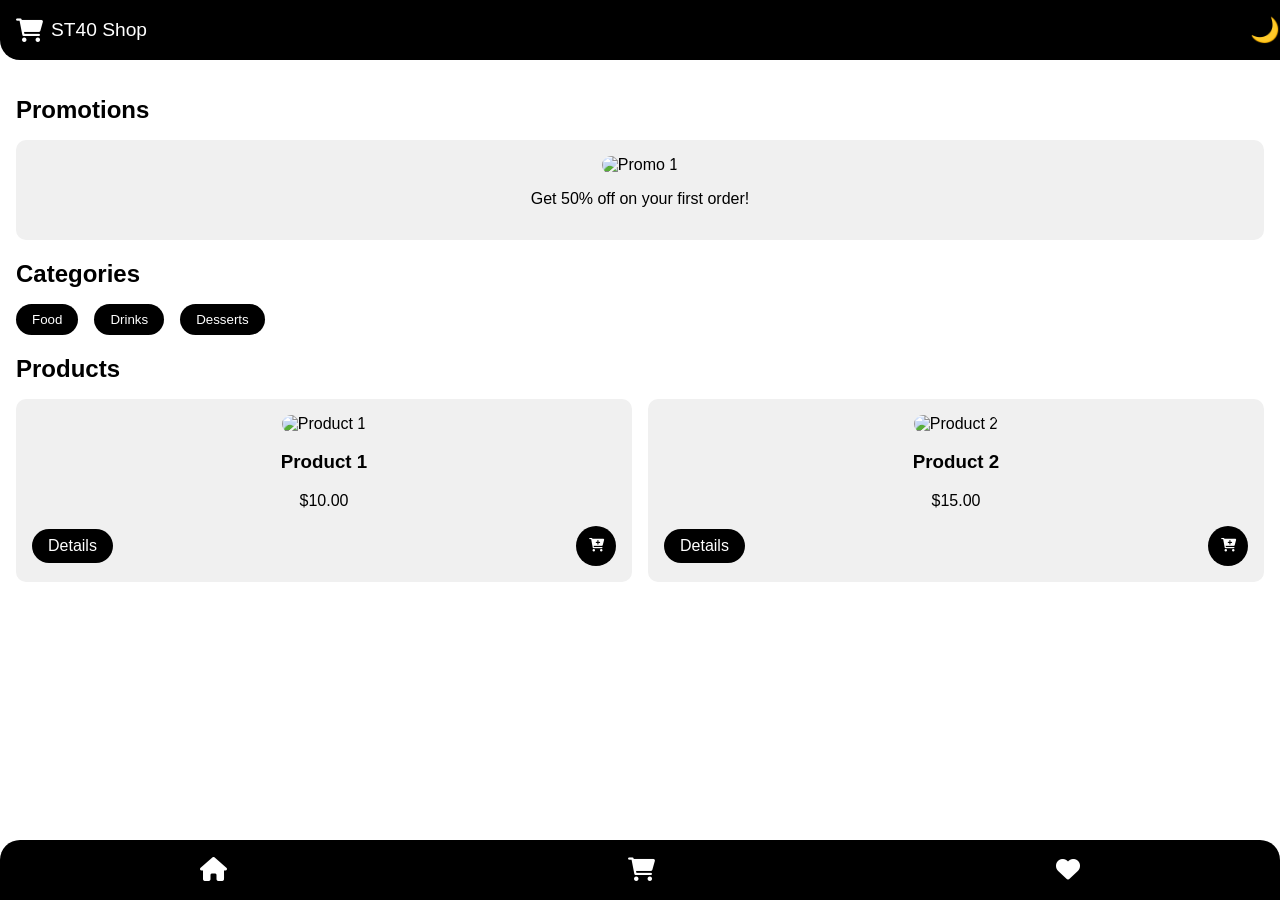
==== index.html @ 391da18d "first commit" ====
<!DOCTYPE html>
<html lang="en">
<head>
  <meta charset="UTF-8">
  <meta name="viewport" content="width=device-width, initial-scale=1.0">
  <title>st40 Shop</title>
  <link rel="stylesheet" href="styles/main.css">
  <link rel="stylesheet" href="styles/index.css">
  <link rel="stylesheet" href="https://cdnjs.cloudflare.com/ajax/libs/font-awesome/6.0.0/css/all.min.css">
</head>
<body>
  <!-- Navbar -->
  <nav class="navbar">
    <div class="navbar-brand">
      <i class="fas fa-shopping-cart"></i>
      <span>ST40 Shop</span>
    </div>
    <button class="theme-toggle">🌙</button>
  </nav>

  <main>
    <!-- Promotions Section -->
    <section id="promotions">
      <h2>Promotions</h2>
      <div class="promo-card">
        <img src="https://picsum.photos/300/150?random=1" alt="Promo 1">
        <p>Get 50% off on your first order!</p>
      </div>
    </section>

    <!-- Categories Section -->
    <section id="categories">
      <h2>Categories</h2>
      <div class="category-list">
        <button class="category-btn">Food</button>
        <button class="category-btn">Drinks</button>
        <button class="category-btn">Desserts</button>
      </div>
    </section>

    <!-- Products Section -->
    <section id="products">
      <h2>Products</h2>
      <div class="product-list">
        <div class="product-card">
          <img src="https://picsum.photos/100/100?random=2" alt="Product 1">
          <h3>Product 1</h3>
          <p>$10.00</p>
          <div class="product-actions">
            <a href="product-details.html?id=1" class="view-details-btn">Details</a>
            <button class="add-to-cart-btn"><i class="fas fa-cart-plus"></i></button>
          </div>
        </div>
        <div class="product-card">
          <img src="https://picsum.photos/100/100?random=3" alt="Product 2">
          <h3>Product 2</h3>
          <p>$15.00</p>
          <div class="product-actions">
            <a href="product-details.html?id=2" class="view-details-btn">Details</a>
            <button class="add-to-cart-btn"><i class="fas fa-cart-plus"></i></button>
          </div>
        </div>
      </div>
    </section>
  </main>

  <!-- Footer -->
  <div class="footer">
    <button><i class="fas fa-home"></i></button>
    <button><i class="fas fa-shopping-cart"></i></button>
    <button><i class="fas fa-heart"></i></button>
  </div>

  <script src="script.js"></script>
</body>
</html>
---- styles/main.css ----
/* General Styles */
body {
  font-family: Arial, sans-serif;
  margin: 0;
  padding: 0;
  background-color: #ffffff;
  color: #000000;
  transition: background-color 0.3s, color 0.3s;
}

body.dark-mode {
  background-color: #000000;
  color: #ffffff;
}

/* Navbar */
.navbar {
  display: flex;
  justify-content: space-between;
  align-items: center;
  padding: 0.5rem 1rem;
  background-color: #000000;
  color: #ffffff;
  position: fixed;
  top: 0;
  width: 100%;
  z-index: 1000;
  border-bottom-left-radius: 20px;
  border-bottom-right-radius: 20px;
}

.navbar-brand {
  display: flex;
  align-items: center;
  gap: 0.5rem;
  font-size: 1.2rem;
}

.navbar-brand i {
  font-size: 1.5rem;
}

.theme-toggle {
  background: none;
  border: none;
  color: #ffffff;
  font-size: 1.5rem;
  cursor: pointer;
}

/* Footer */
.footer {
  position: fixed;
  bottom: 0;
  width: 100%;
  display: flex;
  justify-content: space-around;
  align-items: center;
  background-color: #000000;
  padding: 0.5rem 0;
  border-top-left-radius: 20px;
  border-top-right-radius: 20px;
  z-index: 1000;
}

.footer button {
  background: none;
  border: none;
  color: #ffffff;
  font-size: 1.5rem;
  cursor: pointer;
  transition: transform 0.3s, filter 0.3s;
}

.footer button.active {
  transform: translateY(-20%);
  filter: blur(2px);
}

/* Main Content */
main {
  padding: 1rem;
  margin-top: 60px; /* Adjust for navbar */
  margin-bottom: 80px; /* Adjust for footer */
}

h2 {
  margin-bottom: 1rem;
}

/* Buttons */
button {
  padding: 0.5rem 1rem;
  border: none;
  border-radius: 20px;
  background-color: #000000;
  color: #ffffff;
  cursor: pointer;
}

button:hover {
  opacity: 0.9;
}

/* Dark Mode Styles */
body.dark-mode button {
  background-color: #ffffff;
  color: #000000;
}
---- styles/index.css ----
/* Promotions Section */
#promotions .promo-card {
  background-color: #f0f0f0;
  border-radius: 10px;
  padding: 1rem;
  margin-bottom: 1rem;
  text-align: center;
}

#promotions .promo-card img {
  width: 100%;
  border-radius: 10px;
}

/* Categories Section */
#categories .category-list {
  display: flex;
  gap: 1rem;
  margin-bottom: 1rem;
}

#categories .category-btn {
  padding: 0.5rem 1rem;
  border: none;
  border-radius: 20px;
  background-color: #000000;
  color: #ffffff;
  cursor: pointer;
}

/* Products Section */
#products .product-list {
  display: grid;
  grid-template-columns: repeat(2, 1fr);
  gap: 1rem;
}

#products .product-card {
  background-color: #f0f0f0;
  border-radius: 10px;
  padding: 1rem;
  text-align: center;
}

#products .product-card img {
  width: 100%;
  border-radius: 10px;
}

#products .product-actions {
  display: flex;
  justify-content: space-between;
  align-items: center;
  margin-top: 0.5rem;
}

#products .view-details-btn {
  background-color: #000000;
  color: #ffffff;
  border-radius: 20px;
  padding: 0.5rem 1rem;
  text-decoration: none;
}

#products .add-to-cart-btn {
  background-color: #000000;
  color: #ffffff;
  border-radius: 50%;
  padding: 0.5rem;
  display: flex;
  align-items: center;
  justify-content: center;
  width: 40px;
  height: 40px;
}

/* Dark Mode Styles */
body.dark-mode #promotions .promo-card,
body.dark-mode #products .product-card {
  background-color: #1e1e1e;
}

body.dark-mode #categories .category-btn {
  background-color: #ffffff;
  color: #000000;
}
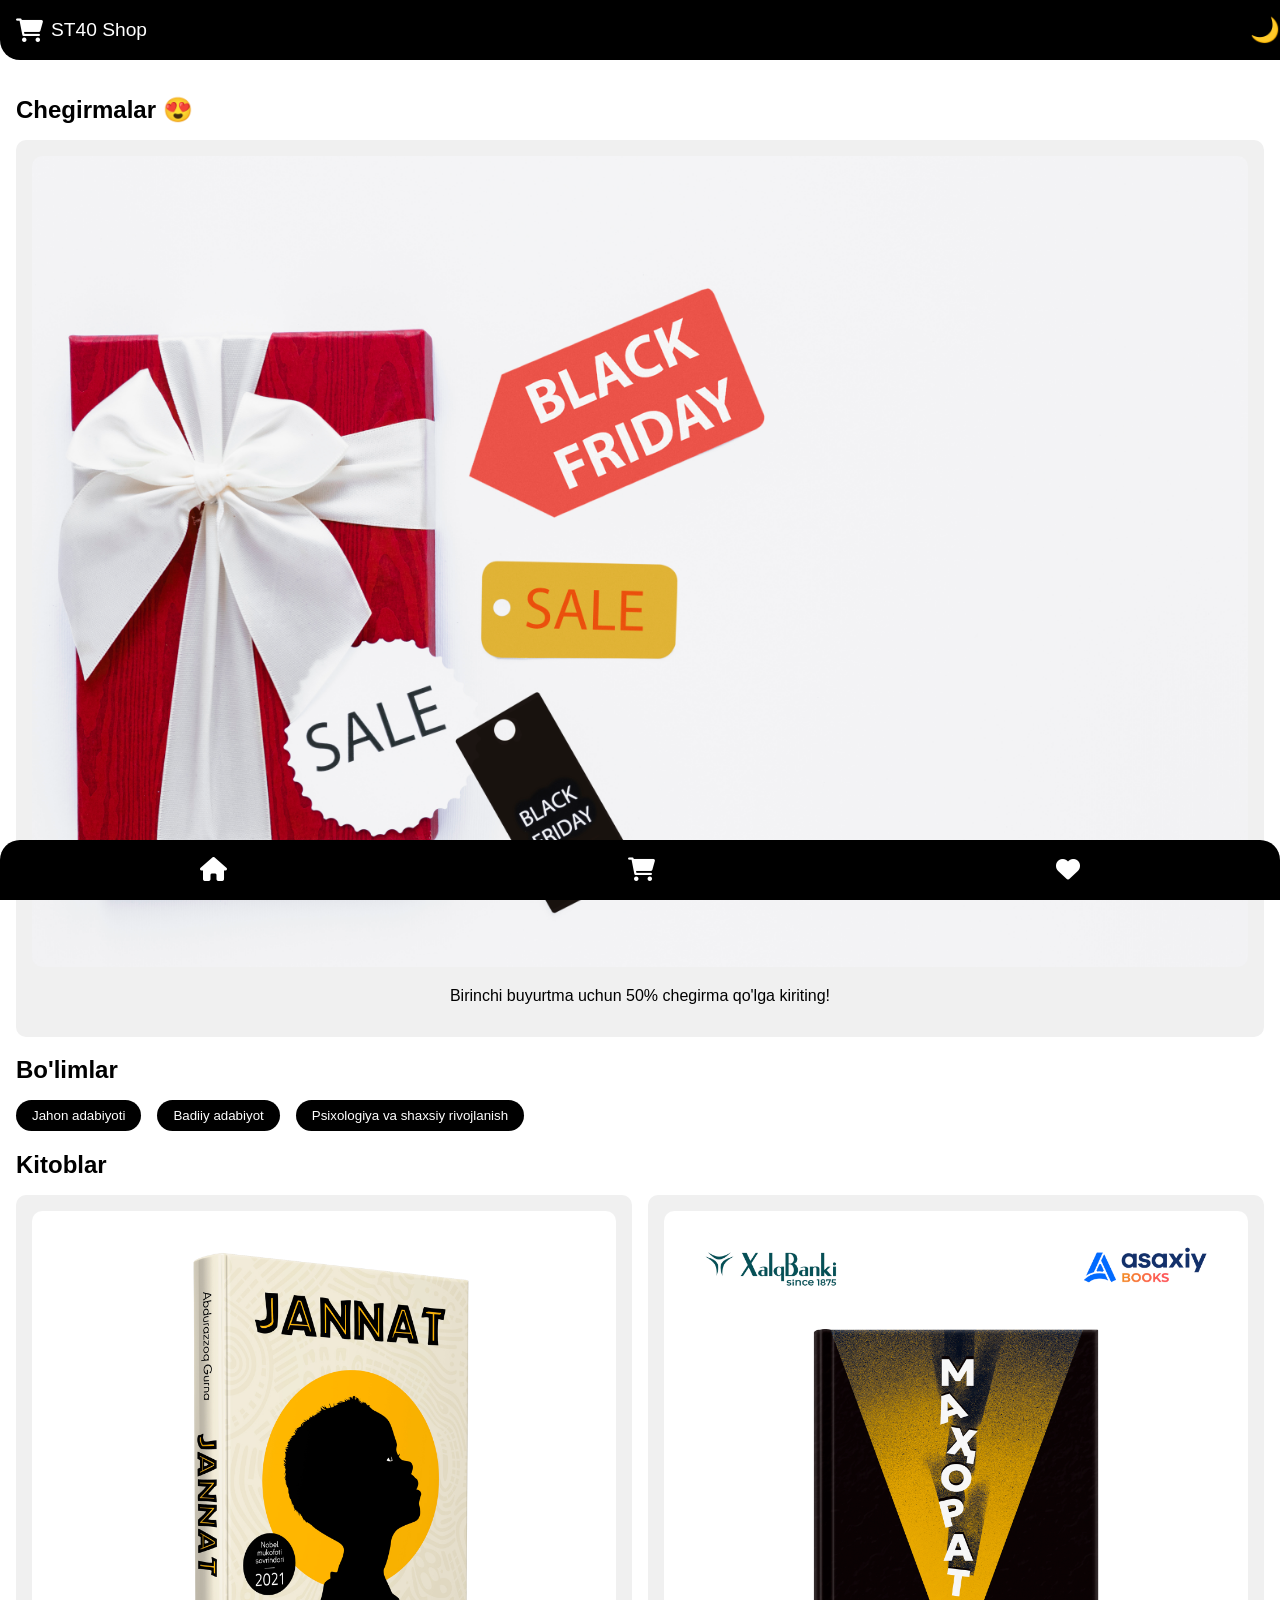
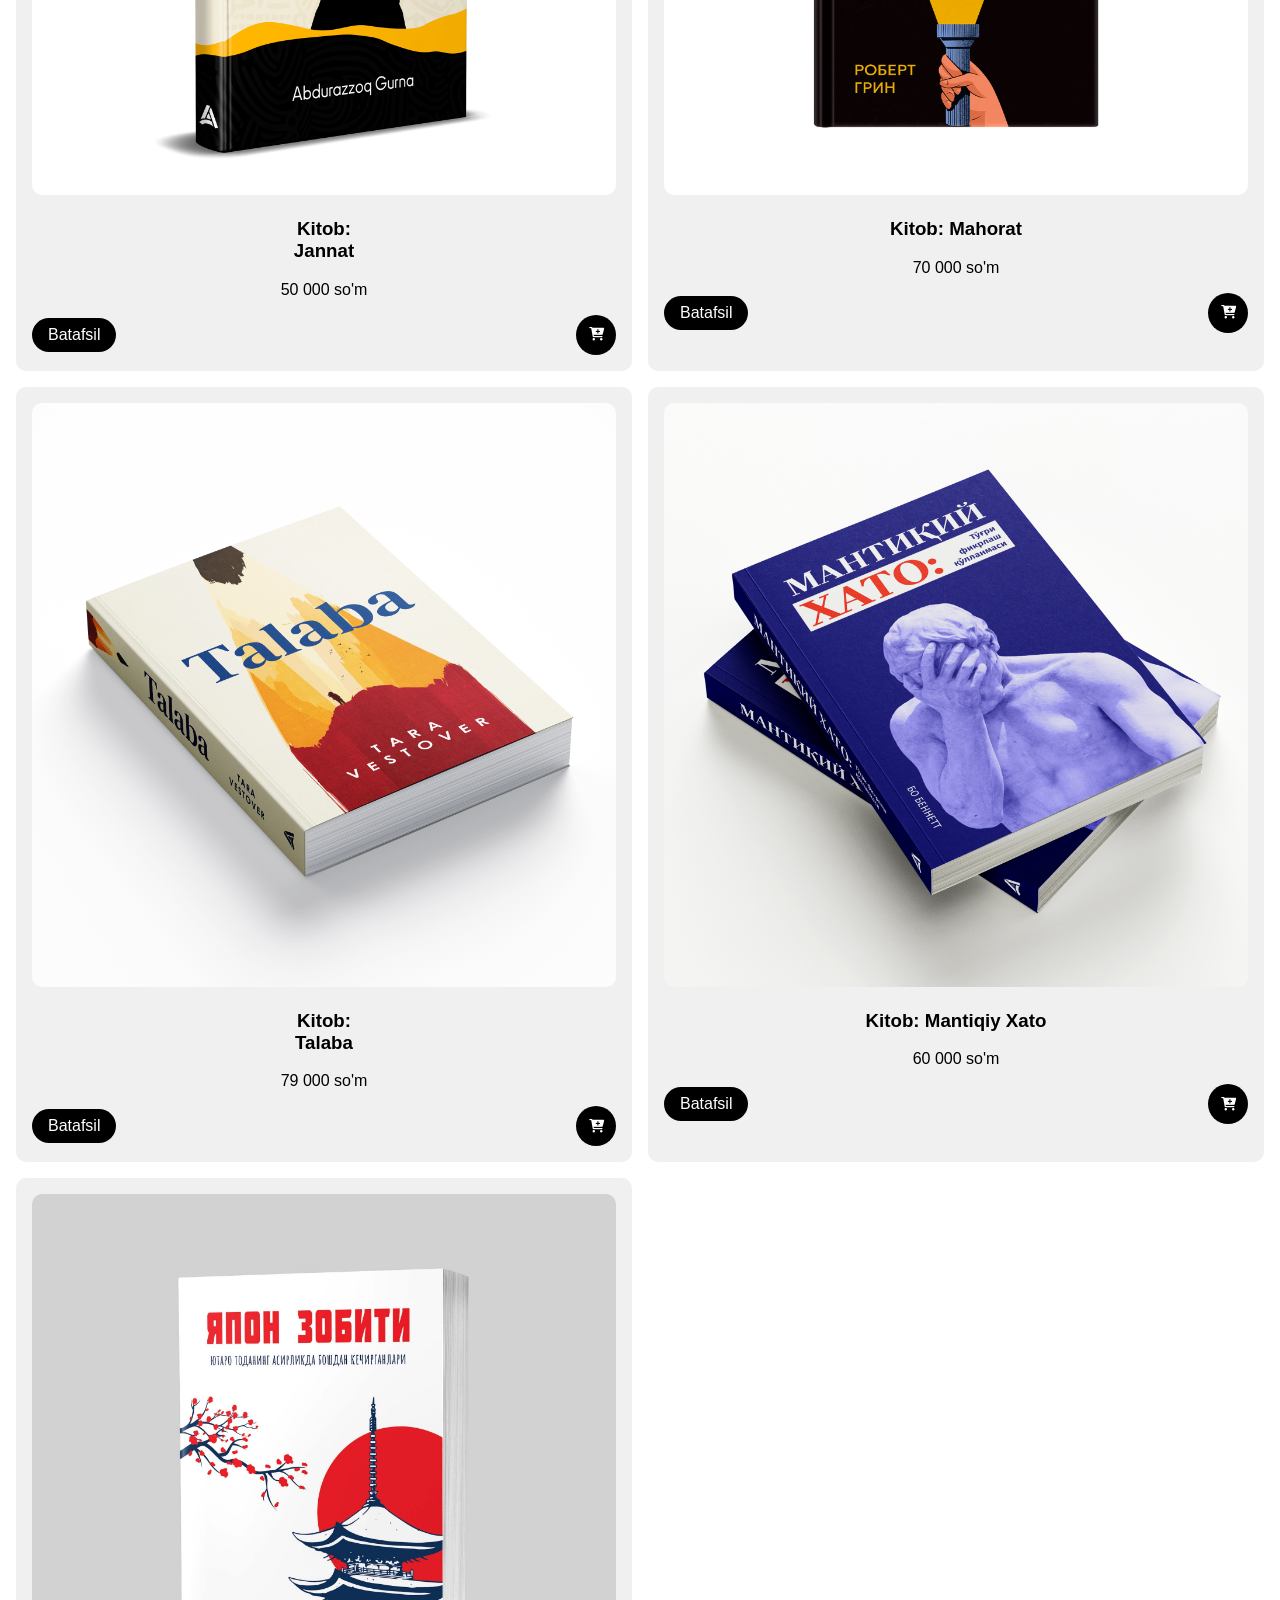
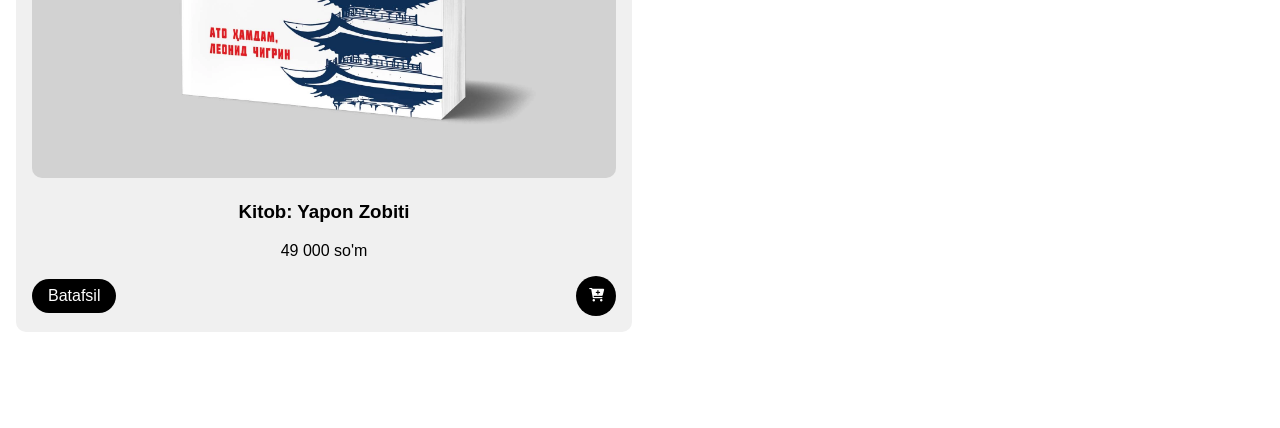
==== commit 5b72d2d4: "Translated to uzbek and added images" ====
--- a/index.html
+++ b/index.html
@@ -3,7 +3,7 @@
 <head>
   <meta charset="UTF-8">
   <meta name="viewport" content="width=device-width, initial-scale=1.0">
-  <title>st40 Shop</title>
+  <title>ST40 Shop</title>
   <link rel="stylesheet" href="styles/main.css">
   <link rel="stylesheet" href="styles/index.css">
   <link rel="stylesheet" href="https://cdnjs.cloudflare.com/ajax/libs/font-awesome/6.0.0/css/all.min.css">
@@ -21,42 +21,69 @@
   <main>
     <!-- Promotions Section -->
     <section id="promotions">
-      <h2>Promotions</h2>
+      <h2>Chegirmalar 😍</h2>
       <div class="promo-card">
-        <img src="https://picsum.photos/300/150?random=1" alt="Promo 1">
-        <p>Get 50% off on your first order!</p>
+        <img src="./images/black-friday-gift-with-sale-tags.jpg" alt="Promo 1">
+        <p>Birinchi buyurtma uchun 50% chegirma qo'lga kiriting!</p>
       </div>
     </section>
 
     <!-- Categories Section -->
     <section id="categories">
-      <h2>Categories</h2>
+      <h2>Bo'limlar</h2>
       <div class="category-list">
-        <button class="category-btn">Food</button>
-        <button class="category-btn">Drinks</button>
-        <button class="category-btn">Desserts</button>
+        <button class="category-btn">Jahon adabiyoti</button>
+        <button class="category-btn">Badiiy adabiyot</button>
+        <button class="category-btn">Psixologiya va shaxsiy rivojlanish</button>
       </div>
     </section>
 
     <!-- Products Section -->
     <section id="products">
-      <h2>Products</h2>
+      <h2>Kitoblar</h2>
       <div class="product-list">
         <div class="product-card">
-          <img src="https://picsum.photos/100/100?random=2" alt="Product 1">
-          <h3>Product 1</h3>
-          <p>$10.00</p>
+          <img src="./images/jannat.jpg" alt="Kitob: Jannat">
+          <h3>Kitob: <br> Jannat</h3>
+          <p>50 000 so'm</p>
           <div class="product-actions">
-            <a href="product-details.html?id=1" class="view-details-btn">Details</a>
+            <a href="product-details.html?id=1" class="view-details-btn">Batafsil</a>
             <button class="add-to-cart-btn"><i class="fas fa-cart-plus"></i></button>
           </div>
         </div>
         <div class="product-card">
-          <img src="https://picsum.photos/100/100?random=3" alt="Product 2">
-          <h3>Product 2</h3>
-          <p>$15.00</p>
+          <img src="./images/mahorat.jpg" alt="Product 2">
+          <h3>Kitob: Mahorat</h3>
+          <p>70 000 so'm</p>
           <div class="product-actions">
-            <a href="product-details.html?id=2" class="view-details-btn">Details</a>
+            <a href="product-details.html?id=2" class="view-details-btn">Batafsil</a>
+            <button class="add-to-cart-btn"><i class="fas fa-cart-plus"></i></button>
+          </div>
+        </div>
+        <div class="product-card">
+          <img src="./images/talaba.jpg" alt="Kitob: Talaba">
+          <h3>Kitob: <br>Talaba</h3>
+          <p>79 000 so'm</p>
+          <div class="product-actions">
+            <a href="product-details.html?id=1" class="view-details-btn">Batafsil</a>
+            <button class="add-to-cart-btn"><i class="fas fa-cart-plus"></i></button>
+          </div>
+        </div>
+        <div class="product-card">
+          <img src="./images/mantiqiy-xato.jpg" alt="Kitob: Jannat">
+          <h3>Kitob: Mantiqiy Xato</h3>
+          <p>60 000 so'm</p>
+          <div class="product-actions">
+            <a href="product-details.html?id=1" class="view-details-btn">Batafsil</a>
+            <button class="add-to-cart-btn"><i class="fas fa-cart-plus"></i></button>
+          </div>
+        </div>
+        <div class="product-card">
+          <img src="./images/yapon-zobiti.webp" alt="Kitob: Jannat">
+          <h3>Kitob: Yapon Zobiti</h3>
+          <p>49 000 so'm</p>
+          <div class="product-actions">
+            <a href="product-details.html?id=1" class="view-details-btn">Batafsil</a>
             <button class="add-to-cart-btn"><i class="fas fa-cart-plus"></i></button>
           </div>
         </div>
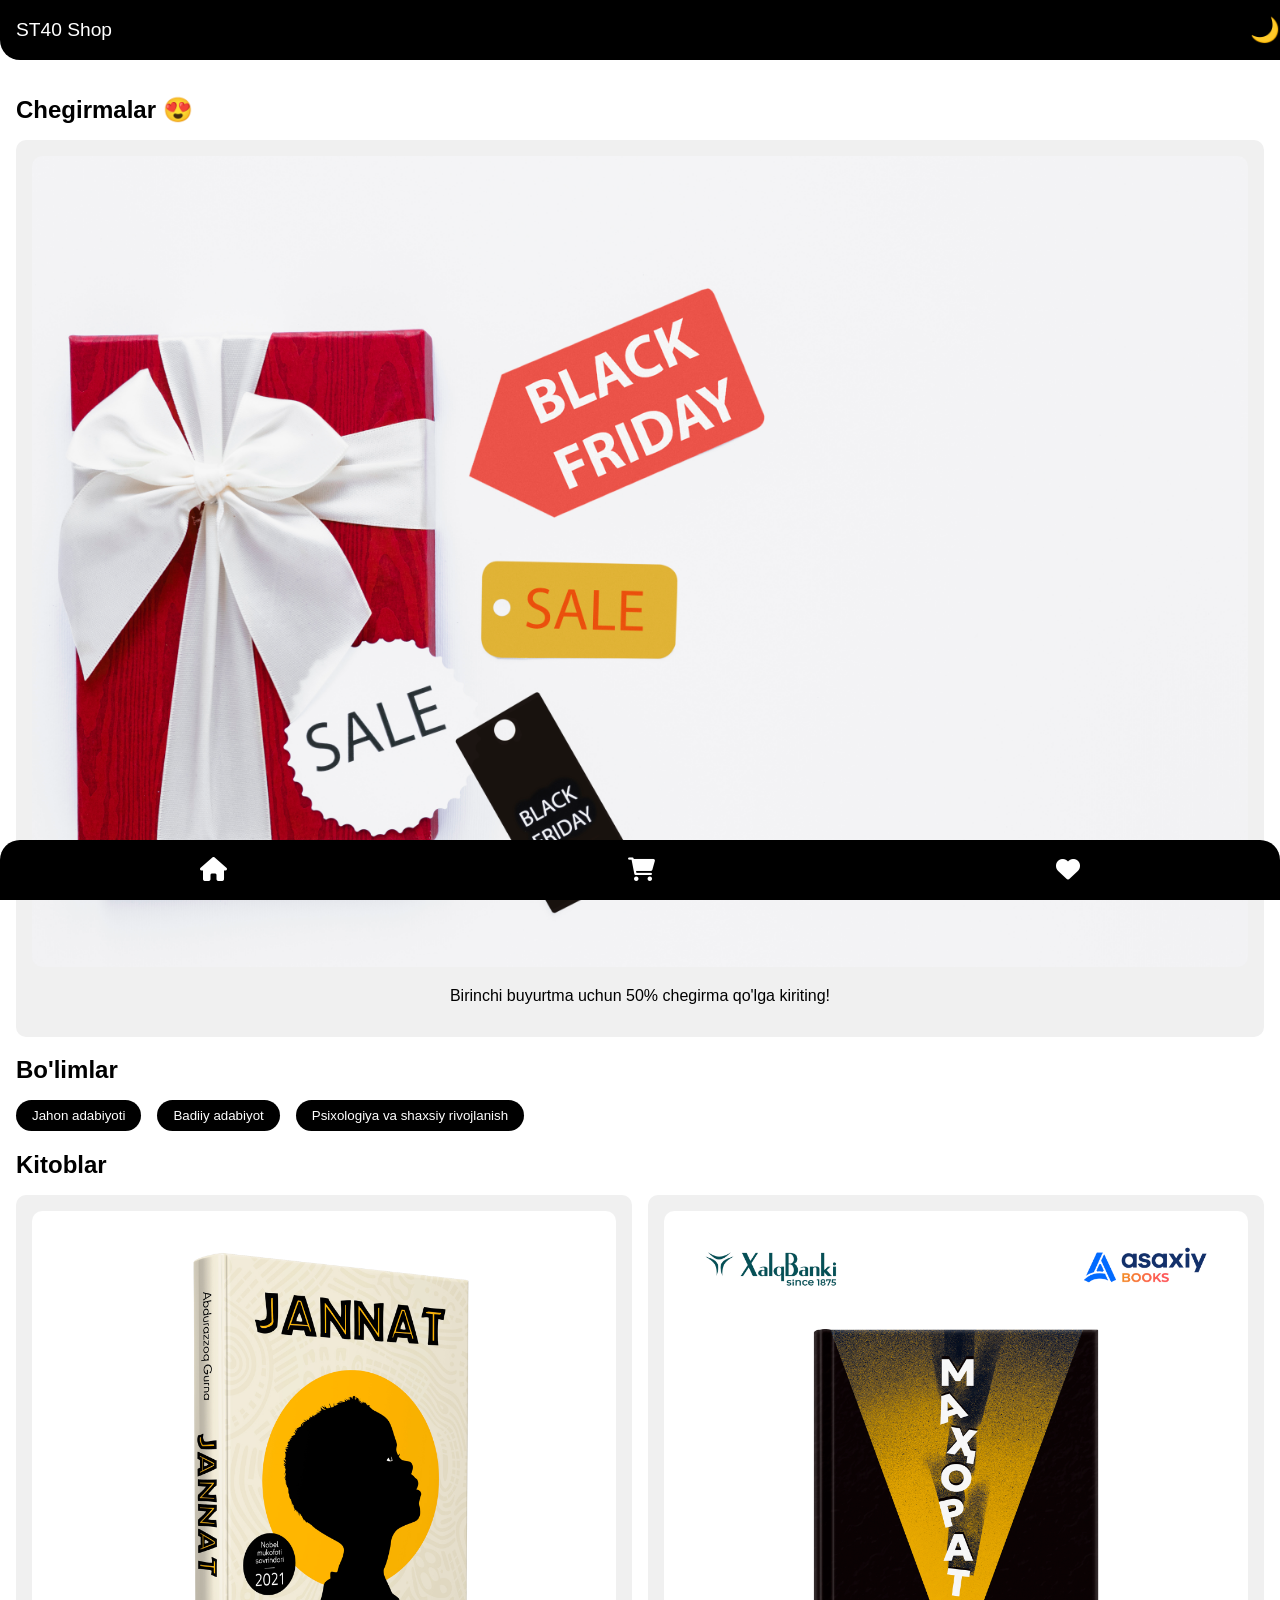
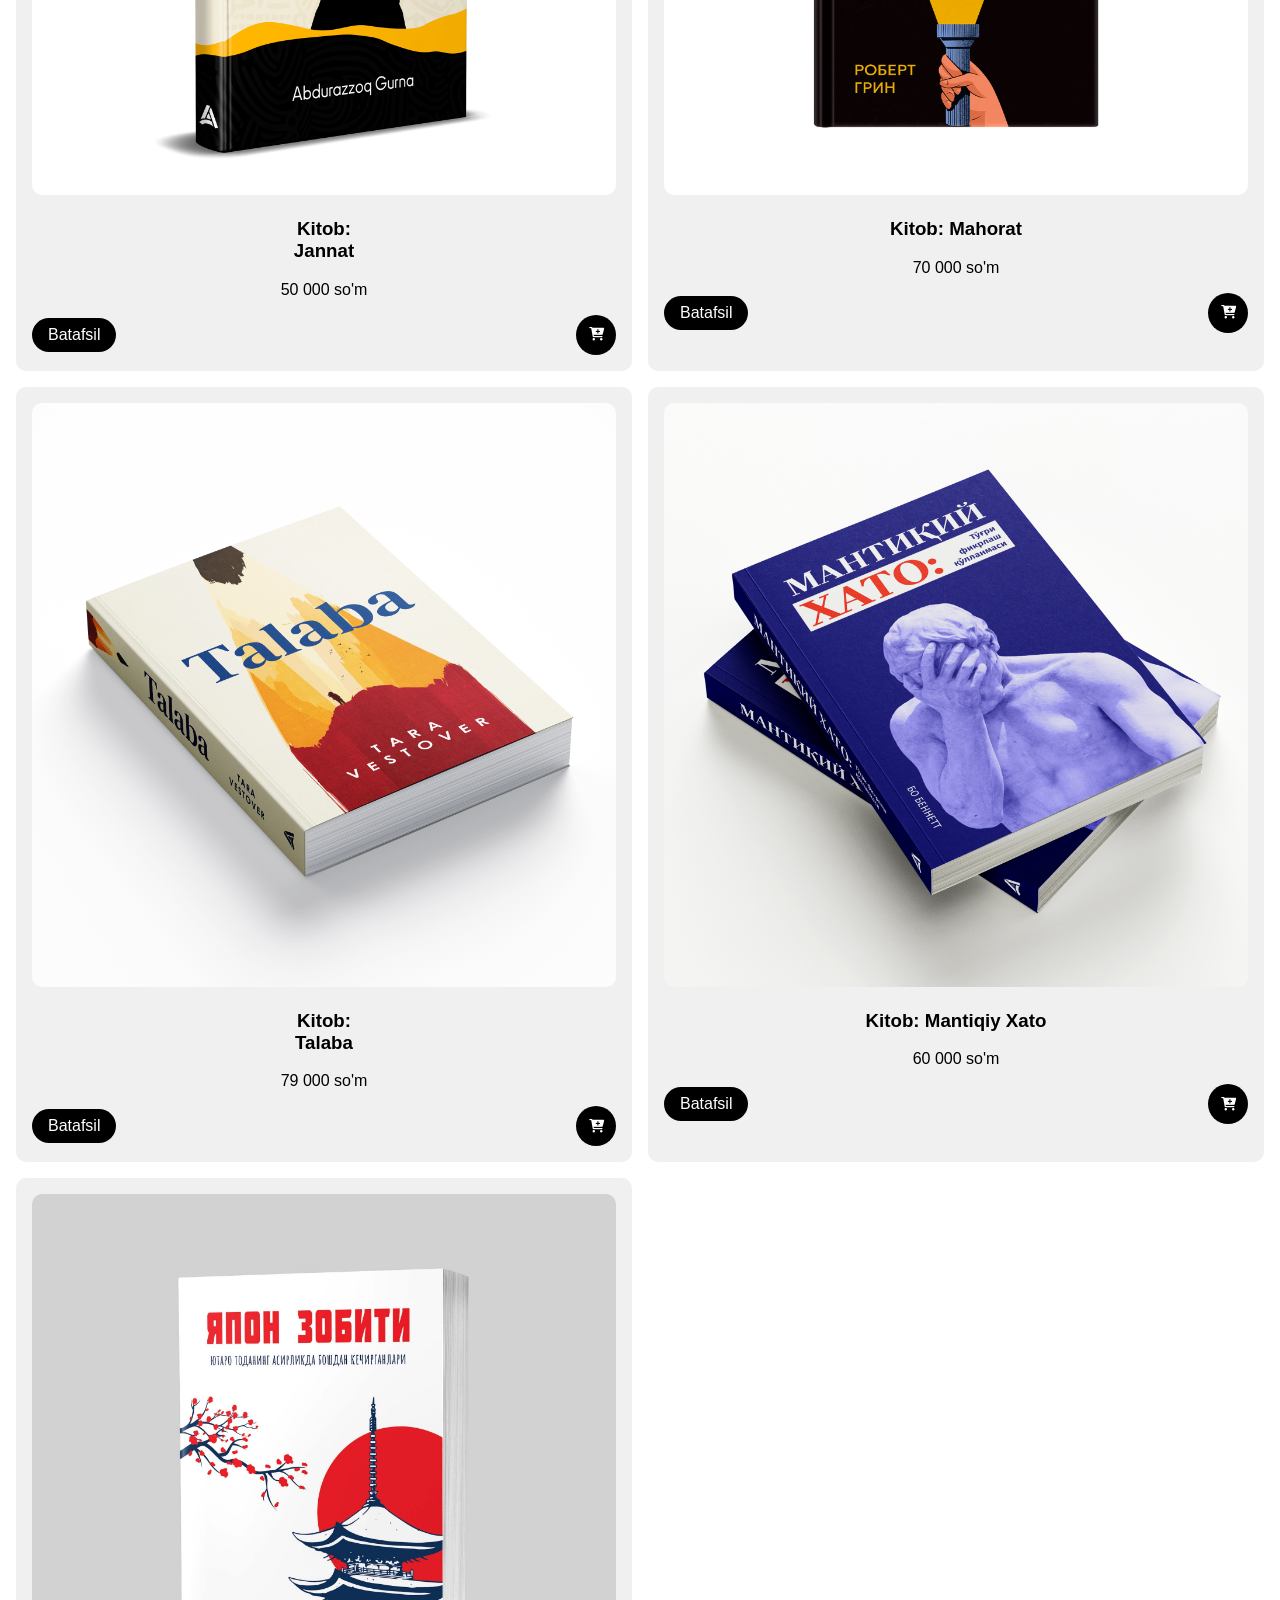
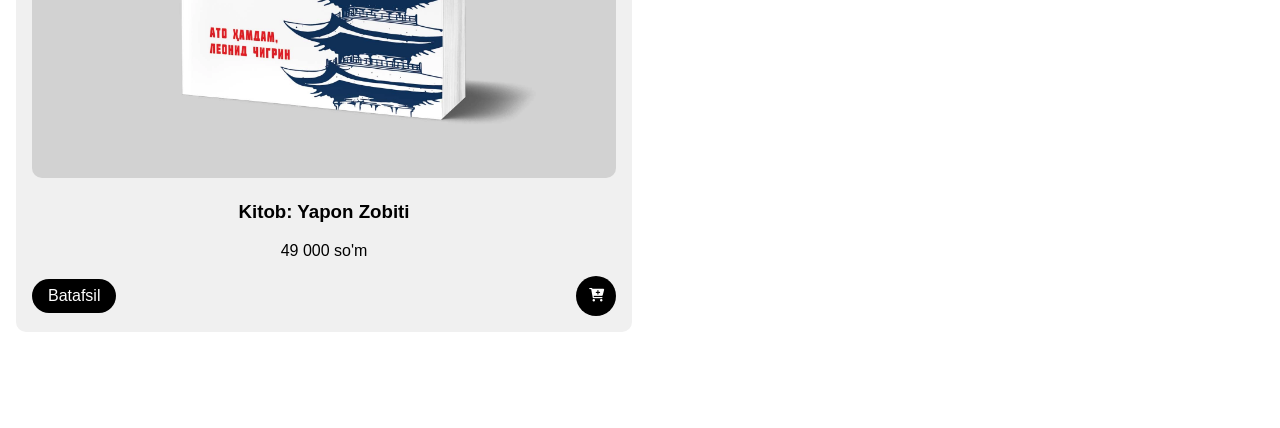
==== commit 6ff3fac5: "removed cart icon from navbar" ====
--- a/index.html
+++ b/index.html
@@ -12,7 +12,7 @@
   <!-- Navbar -->
   <nav class="navbar">
     <div class="navbar-brand">
-      <i class="fas fa-shopping-cart"></i>
+      <!-- <i class="fas fa-shopping-cart"></i> -->
       <span>ST40 Shop</span>
     </div>
     <button class="theme-toggle">🌙</button>
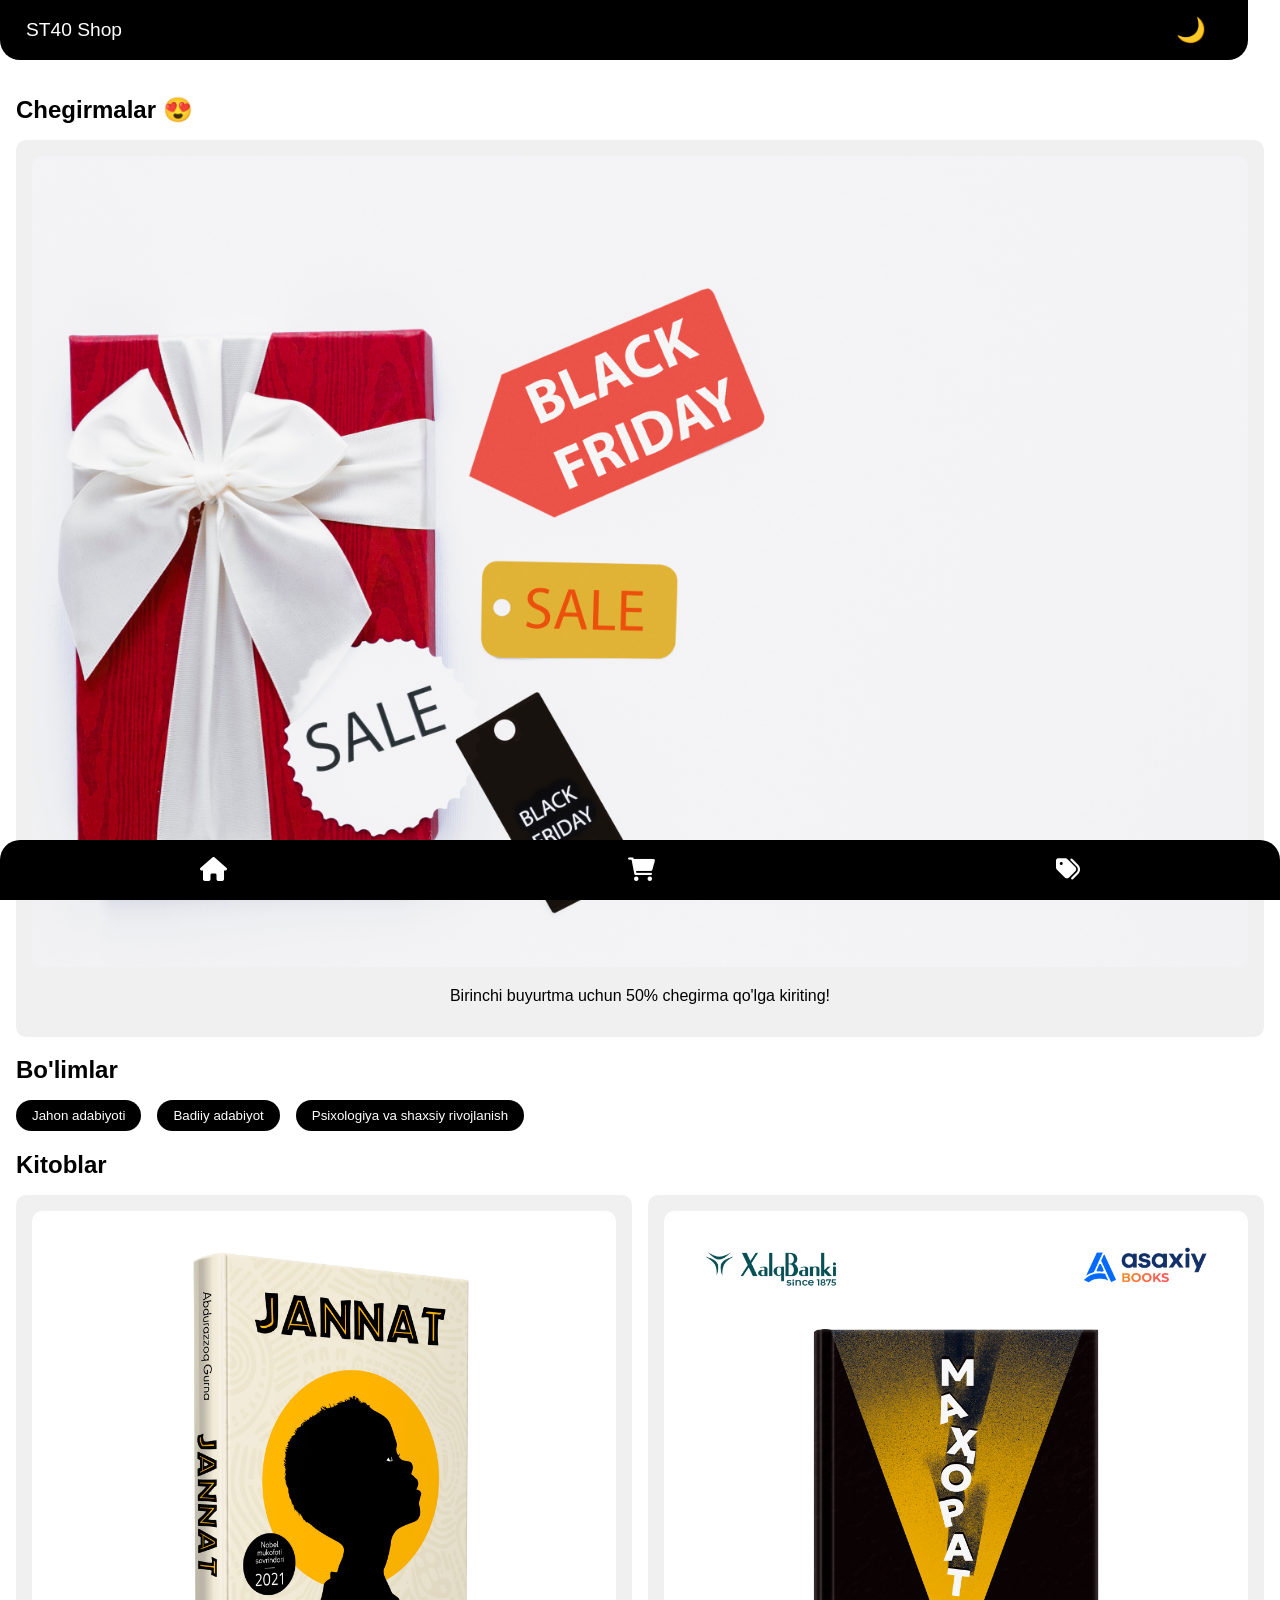
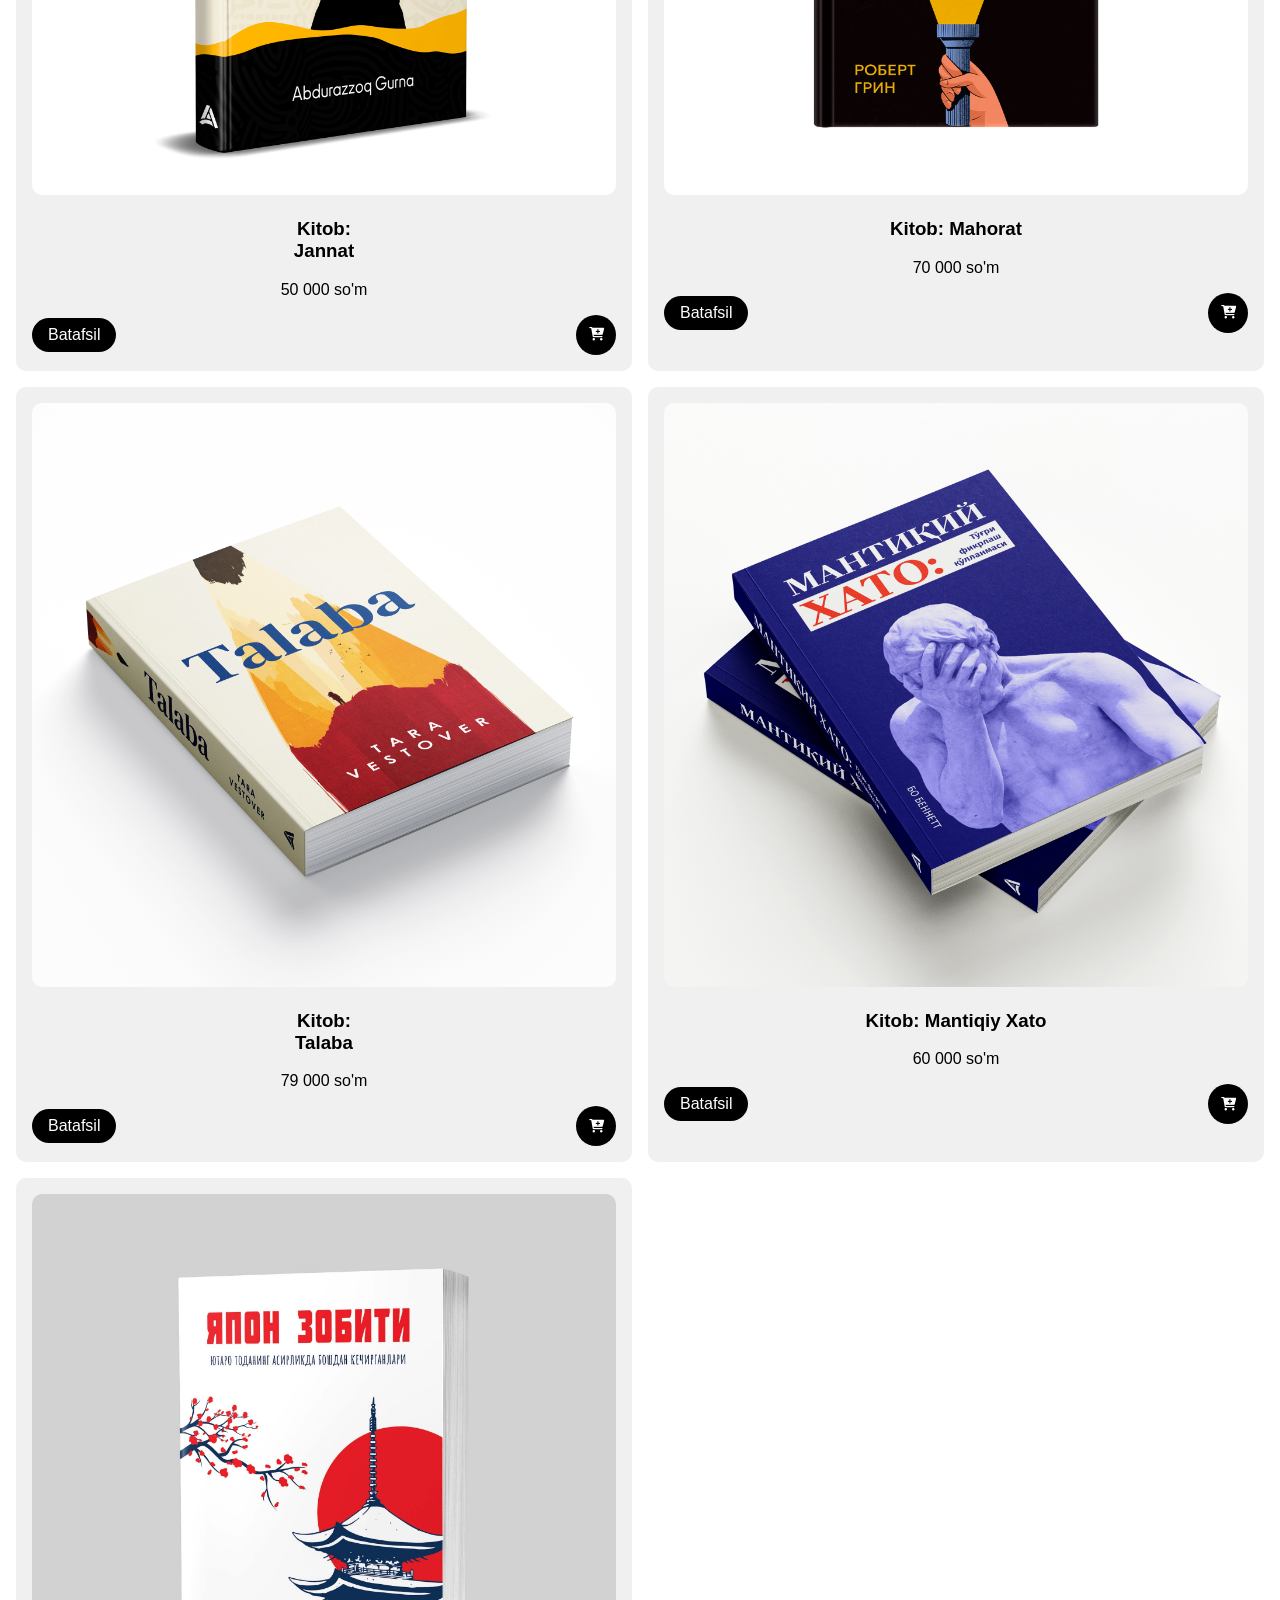
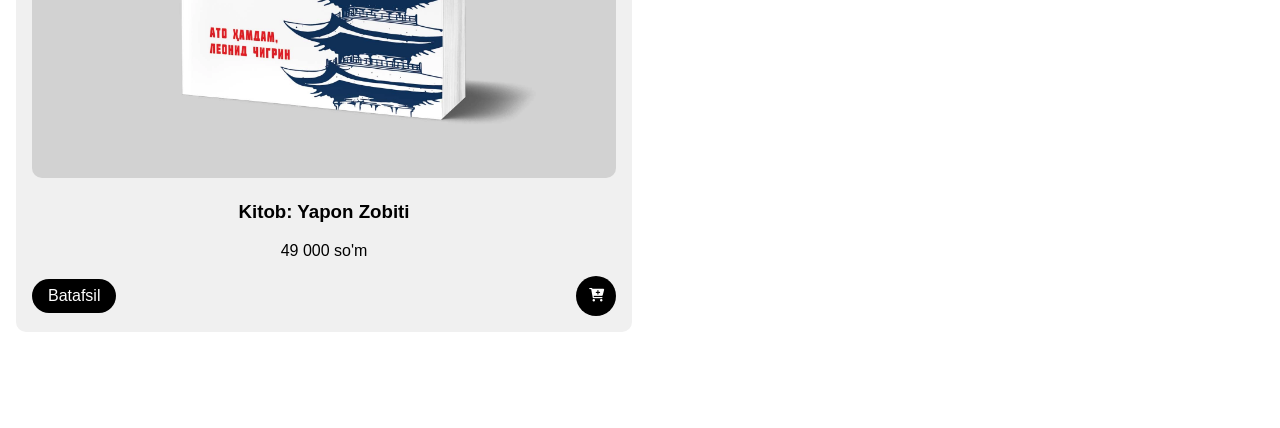
==== commit d8592a9f: "Edited alert style and navbar" ====
--- a/index.html
+++ b/index.html
@@ -43,7 +43,7 @@
       <h2>Kitoblar</h2>
       <div class="product-list">
         <div class="product-card">
-          <img src="./images/jannat.jpg" alt="Kitob: Jannat">
+          <a href="product-details.html"><img src="./images/jannat.jpg" alt="Kitob: Jannat"></a>
           <h3>Kitob: <br> Jannat</h3>
           <p>50 000 so'm</p>
           <div class="product-actions">
@@ -52,7 +52,7 @@
           </div>
         </div>
         <div class="product-card">
-          <img src="./images/mahorat.jpg" alt="Product 2">
+          <a href="product-details.html"><img src="./images/mahorat.jpg" alt="Product 2"></a>
           <h3>Kitob: Mahorat</h3>
           <p>70 000 so'm</p>
           <div class="product-actions">
@@ -61,7 +61,7 @@
           </div>
         </div>
         <div class="product-card">
-          <img src="./images/talaba.jpg" alt="Kitob: Talaba">
+          <a href="product-details.html"><img src="./images/talaba.jpg" alt="Kitob: Talaba"></a>
           <h3>Kitob: <br>Talaba</h3>
           <p>79 000 so'm</p>
           <div class="product-actions">
@@ -70,7 +70,7 @@
           </div>
         </div>
         <div class="product-card">
-          <img src="./images/mantiqiy-xato.jpg" alt="Kitob: Jannat">
+          <a href="product-details.html"><img src="./images/mantiqiy-xato.jpg" alt="Kitob: Jannat"></a>
           <h3>Kitob: Mantiqiy Xato</h3>
           <p>60 000 so'm</p>
           <div class="product-actions">
@@ -79,7 +79,7 @@
           </div>
         </div>
         <div class="product-card">
-          <img src="./images/yapon-zobiti.webp" alt="Kitob: Jannat">
+          <a href="product-details.html"><img src="./images/yapon-zobiti.webp" alt="Kitob: Jannat"></a>
           <h3>Kitob: Yapon Zobiti</h3>
           <p>49 000 so'm</p>
           <div class="product-actions">
@@ -95,7 +95,7 @@
   <div class="footer">
     <button><i class="fas fa-home"></i></button>
     <button><i class="fas fa-shopping-cart"></i></button>
-    <button><i class="fas fa-heart"></i></button>
+    <button><i class="fas fa-tags"></i></button>
   </div>
 
   <script src="script.js"></script>
--- a/styles/main.css
+++ b/styles/main.css
@@ -13,6 +13,7 @@
   color: #ffffff;
 }
 
+
 /* Navbar */
 .navbar {
   display: flex;
@@ -23,7 +24,7 @@
   color: #ffffff;
   position: fixed;
   top: 0;
-  width: 100%;
+  width: 95%;
   z-index: 1000;
   border-bottom-left-radius: 20px;
   border-bottom-right-radius: 20px;
@@ -34,6 +35,7 @@
   align-items: center;
   gap: 0.5rem;
   font-size: 1.2rem;
+  margin-left: 10px; /* Add margin to move it slightly to the left */
 }
 
 .navbar-brand i {
@@ -46,6 +48,7 @@
   color: #ffffff;
   font-size: 1.5rem;
   cursor: pointer;
+  margin-right: 10px; /* Add margin to move it slightly to the left */
 }
 
 /* Footer */
@@ -99,11 +102,54 @@
 }
 
 button:hover {
-  opacity: 0.9;
+  opacity: 0.8;
 }
 
 /* Dark Mode Styles */
 body.dark-mode button {
+  background-color: #000000;
+  color: #ffffff;
+}
+
+/* Blurred Alert */
+.alert {
+  position: fixed;
+  top: 50%;
+  left: 50%;
+  transform: translate(-50%, -50%);
+  background-color: rgba(255, 255, 255, 0.8); /* Semi-transparent white */
+  backdrop-filter: blur(10px); /* Blur effect */
+  border-radius: 15px;
+  padding: 1.5rem;
+  box-shadow: 0 4px 12px rgba(0, 0, 0, 0.1);
+  text-align: center;
+  z-index: 10000; /* Ensure it's above everything */
+  display: none; /* Hidden by default */
+  max-width: 70%;
+  width: 90%;
+}
+
+.alert.dark-mode {
+  background-color: rgba(0, 0, 0, 0.8); /* Semi-transparent black for dark mode */
+  color: #ffffff;
+}
+
+.alert-message {
+  font-size: 1rem;
+  margin-bottom: 1rem;
+}
+
+.alert-close-btn {
+  background-color: #000000;
+  color: #ffffff;
+  border: none;
+  border-radius: 20px;
+  padding: 0.5rem 1rem;
+  cursor: pointer;
+  font-size: 0.9rem;
+}
+
+.alert-close-btn.dark-mode {
   background-color: #ffffff;
   color: #000000;
 }
